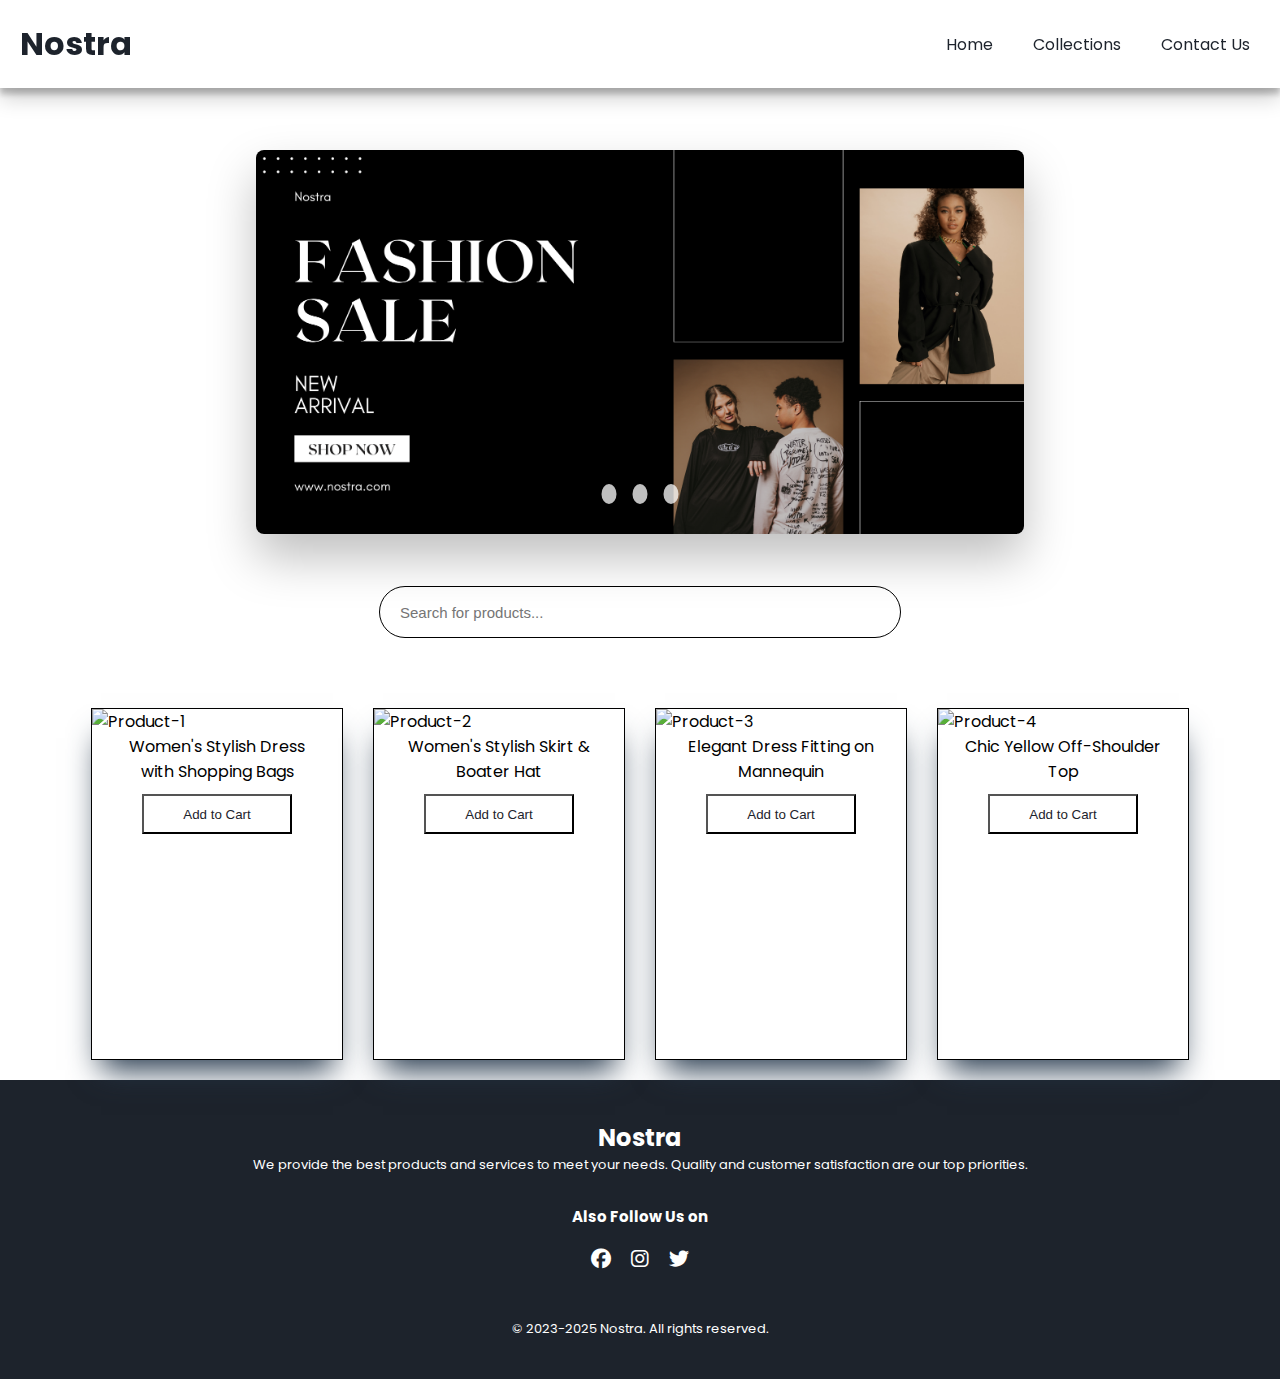
==== collection.html @ 88fdd787 "Initial Commit" ====
<!DOCTYPE html>
<html lang="en">

<head>
    <meta charset="UTF-8">
    <meta name="viewport" content="width=device-width, initial-scale=1.0">
    <title>Nostra | Collections</title>
    <!-- Header Icon -->
    <link rel="shortcut icon" href="images/N-logo.png" type="image/x-icon">
    <!-- Stylesheet -->
    <link rel="stylesheet" href="style.css">
    <!-- Google font -->
    <link rel="preconnect" href="https://fonts.googleapis.com">
    <link rel="preconnect" href="https://fonts.gstatic.com" crossorigin>
    <link href="https://fonts.googleapis.com/css2?family=Poppins&display=swap" rel="stylesheet">
    <!-- Font awesome -->
    <link rel="stylesheet" href="https://cdnjs.cloudflare.com/ajax/libs/font-awesome/6.7.2/css/all.min.css"
        integrity="sha512-Evv84Mr4kqVGRNSgIGL/F/aIDqQb7xQ2vcrdIwxfjThSH8CSR7PBEakCr51Ck+w+/U6swU2Im1vVX0SVk9ABhg=="
        crossorigin="anonymous" referrerpolicy="no-referrer" />
    <!-- Favicon -->
    <link rel="stylesheet" href="https://cdnjs.cloudflare.com/ajax/libs/font-awesome/4.7.0/css/font-awesome.min.css">

</head>

<body>
    <!-- Navbar -->
    <nav class="navbar">
        <h1><a href="index.html">Nostra</a></h1>
        <div class="navbar-links">
            <p class="navbar-link"><a href="index.html">Home</a></p>
            <p class="navbar-link"><a href="collection.html">Collections</a></p>
            <p class="navbar-link"><a href="contact.html">Contact Us</a></p>
        </div>
        <div class="navbar-menu-toggle" onclick="showNavbar()">
            <i class="fa-solid fa-bars"></i>
        </div>
    </nav>

    <!-- Side Navbar -->
    <div class="side-navbar">
        <p style="text-align: right;" onclick="closeNavbar()">
            <i class="fa-solid fa-xmark"></i>
        </p>

        <div class="side-navbar-links">
            <p class="side-navbar-link"><a href="index.html">Home</a></p>
            <p class="side-navbar-link"><a href="collection.html">Collections</a></p>
            <p class="side-navbar-link"><a href="contact.html">Contact Us</a></p>
        </div>

    </div>

    <!-- Image Slider -->
    <section class="container">
        <div class="slider-wrapper">
            <div class="slider">
                <img id="slide-1" src="images/slide1.png" alt="Slide-1">
                <img id="slide-2" src="images/slide2.png" alt="Slide-2">
                <img id="slide-3" src="images/slide3.png" alt="Slide-3">
            </div>
            <div class="slider-nav">
                <a href="#slide-1"></a>
                <a href="#slide-2"></a>
                <a href="#slide-3"></a>
            </div>
        </div>
    </section>

    <!-- Hero Mobile -->
    <div class="collection-hero">
        <div class="hero-text">
            <h1>Collections</h1>
            <p>Explore our exclusive collections of products that cater to your unique style and preferences.</p>
            <button class="collection-btn">Explore Now<i class="fa fa-arrow-circle-o-down"
                    aria-hidden="true"></i></button>
        </div>
        <div class="collection-hero-img">
            <img src="" alt="">
        </div>
    </div>

    <!-- Search bar & Products-->
    <div class="product-section">
        <div class="product-search">
            <input type="text" placeholder="Search for products..." id="search">
            <!-- <i class="fa fa-search" aria-hidden="true"></i> -->
        </div>
        <div class="product-card">
            <div class="pro-card">
                <img src="https://img.freepik.com/free-photo/young-woman-with-shopping-bags-beautiful-dress_1303-17550.jpg?ga=GA1.1.1596988081.1739949044&semt=ais_hybrid"
                    alt="Product-1">
                <p class="desktop-p">Women's Stylish Dress with Shopping Bags</p>
                <p class="mobile-p">₹ 250</p>
                <button>Add to Cart</button>
            </div>
            <div class="pro-card">
                <img src="https://img.freepik.com/free-photo/happy-lady-stylish-skirt-boater-posing-pink-wall_197531-23653.jpg?ga=GA1.1.1596988081.1739949044&semt=ais_hybrid"
                    alt="Product-2">
                <p class="desktop-p">Women's Stylish Skirt & Boater Hat</p>
                <p class="mobile-p">₹ 350</p>
                <button>Add to Cart</button>
            </div>
            <div class="pro-card">
                <img src="https://img.freepik.com/free-photo/young-girl-talor-fitting-dress-dummy_1220-7465.jpg?ga=GA1.1.1596988081.1739949044&semt=ais_hybrid"
                    alt="Product-3">
                <p class="desktop-p">Elegant Dress Fitting on Mannequin</p>
                <p class="mobile-p">₹ 450</p>
                <button>Add to Cart</button>
            </div>
            <div class="pro-card">
                <img src="https://img.freepik.com/free-photo/woman-with-shopping-bags-studio-yellow-background-isolated_1303-14291.jpg?ga=GA1.1.1596988081.1739949044&semt=ais_hybrid"
                    alt="Product-4">
                <p class="desktop-p">Chic Yellow Off-Shoulder Top</p>
                <p class="mobile-p">₹ 550</p>
                <button>Add to Cart</button>
            </div>
        </div>
    </div>

    <!-- Footer -->
    <div class="footer">
        <div class="footer-text">
            <h2><a href="index.html">Nostra</a></h2>
            <p>We provide the best products and services to meet your needs. Quality and customer satisfaction are our
                top priorities.</p>
        </div>
        <!-- <div class="quick-links">
            <h4>Quick Links</h4>
        </div>
        <div class="quick-link">
            <p><a href="index.html">Home</a></p>
            <p><a href="collection.html">Collections</a></p>
            <p><a href="contact.html">Contact Us</a></p>
        </div> -->
        <div class="social-text">
            <h4>Also Follow Us on</h4>
        </div>
        <div class="social-icons">
            <a href="https://www.facebook.com/" target="_blank"><i class="fa-brands fa-facebook-f"></i></a>
            <a href="https://www.instagram.com/" target="_blank"><i class="fa-brands fa-instagram"></i></a>
            <a href="https://www.twitter.com/" target="_blank"><i class="fa-brands fa-twitter"></i></a>
        </div>
        <div class="copyrights">
            <p>&copy; 2023-2025 Nostra. All rights reserved.</p>
        </div>
    </div>

    <!-- Javascript link -->
    <script src="index.js"></script>
</body>

</html>
---- style.css ----
*{
    padding: 0;
    margin: 0;
}
body{
    font-family: 'Poppins', sans-serif;
}
.navbar{
    position: sticky;
    top: 0;
    background-color: white;
    z-index: 1000;
    display: flex;
    justify-content: space-between;
    align-items: center;
    padding: 20px;
    box-shadow: rgba(0, 0, 0, 0.19) 0px 10px 20px, rgba(0, 0, 0, 0.23) 0px 6px 6px;
}
.navbar a{
    text-decoration: none;
    color: #1d232c;
}
.navbar-links{
    display: flex;
    column-gap: 20px;
}
.navbar-links a{
    text-decoration: none;
    color: #1d232c;
    padding: 10px;
}
.navbar-links a:hover{
    text-decoration: none;
    color: gray;
    transition: 0.5s;
}
.navbar-menu-toggle{
    display: none;
    cursor: pointer;
}
/* Side Navbar */
.side-navbar{
    background-color: #1d232c;
    width: 50%;
    height: 100%;
    position: fixed;
    top: 0;
    left: -65%;
    padding: 20px;
    color: white;
    transition: 1s;
}
.side-navbar-link{
    margin-bottom: 30px;
}
.side-navbar-links a{
    text-decoration: none;
    color: white;
}
.side-navbar-links a:hover{
    text-decoration: none;
    color: gray;
    transition: 0.5s;
}

/* Hero */
.header{
    display: flex;
    justify-content: center;
    gap: 50px;
    padding: 50px;
}
.btn{
    width: 150px;
    height: 40px;
    background-color: #1d232c;
    color: white;
    padding: 10px;
    margin-top: 10px;
    margin-right: 10px;
    box-shadow: rgb(38, 57, 77) 0px 20px 30px -10px;
}
.btn:hover{
    cursor: pointer;
    transition: 0.2s;
    transform: scale(1.05);
}
.header-image img{
    width: 300px;
    height: 200px;
}

/* Service Section */
.service{
    padding: 10px;
}
.service-heading{
    text-align: center;
    margin-bottom: 20px;
    font-size: 15px;
}
.service-heading p{
    font-size: 13px;
    margin-bottom: 20px;
}
.service-card{
    display: flex;
    justify-content: center;
    align-items: center;
    gap: 20px;
    flex-wrap: wrap;
}
.card{
    width: 450px;
    height: 150px;
    background-color: #f2f4f7;
    color: black;
    text-align: center;
    border-radius: 10px;
}
.card:hover{
    cursor: pointer;
    transition: 0.5s;
    /* transform: scale3d(1.05, 1.05, 1); */
    box-shadow: rgba(50, 50, 93, 0.25) 0px 30px 60px -12px inset, rgba(0, 0, 0, 0.3) 0px 18px 36px -18px inset;
}
.card i{
    padding-top: 15px;
    font-size: 20px;
}
.card h4{
    padding-top: 10px;
}
.card p{
    padding-left: 10px;
    padding-right: 10px;
}

/* New Arrival Section */
.new-arrival{
    margin-left: 20px;
}
.new-arrival-heading{
    margin-top: 30px;
    text-align: center;
    font-size: 15px;
}
.new-arrival-text{
    text-align: center;
    font-size: 13px;
    margin-bottom: 30px;
}
.new-arrival-card{
    margin-left: 20px;
    margin-right: 20px;
    display: flex;
    flex-wrap: wrap;
    justify-content: center;
    align-items: center;
    gap: 30px;
    margin-bottom: 20px;
}
.cards{
    border: black solid 1px;
    width: 250px;
    height: 350px;
    box-shadow: rgb(38, 57, 77) 0px 20px 30px -10px;
}
.cards:hover{
    cursor: pointer;
    transition: 0.5s;
    transform: scale3d(1.05, 1.05, 1);
}
.cards img{
    width: 250px;
    height: 200px;
    cursor: pointer;
    /* border-radius: 10px; */
}
.cards p{
    text-align: center;
    padding-left: 20px;
    padding-right: 20px;
}
.cards button{
    width: 150px;
    height: 40px;
    margin-top: 10px;
    margin-left: 50px;
    background-color: transparent;
    color: #1d232c;
}
.cards button:hover{
    background-color: #1d232c;
    color: white;
    transition: 0.3s;
}
.cards i{
    padding-left: 20px;
}

/* Most Wanted Section */
.most-wanted{
    margin-left: 20px;
}
.most-wanted-heading{
    margin-top: 50px;
    text-align: center;
    font-size: 15px;
}
.most-wanted-text{
    text-align: center;
    font-size: 13px;
    margin-bottom: 30px;
}
.most-wanted-card{
    margin-left: 20px;
    margin-right: 20px;
    display: flex;
    flex-wrap: wrap;
    justify-content: center;
    align-items: center;
    gap: 30px;
    margin-bottom: 20px;
}

/* News Letter Section */
.newsletter{
    margin-left: 20px;
}
.newsletter-heading{
    margin-top: 50px;
    text-align: center;
    font-size: 15px;
}
.newsletter-heading p{
    font-size: 13px;
}
.subscribe{
    display: flex;
    justify-content: center;
    align-items: center;
    gap: 10px;
    padding: 20px;
    margin-bottom: 20px;
}
.subscribe input{
    padding-top: 10px;
    padding-bottom: 10px;
    padding-left: 20px;
    width: 1000px;
    height: 30px;
    background-color: white;
    border: black solid 1px;
    border-radius: 10px;
    font-size: 15px;
}
.subscribe-input:focus{
    outline: none;
    border: black solid 1px; 
}
.subscribe button{
    width: 100px;
    height: 50px;
    border-radius: 10px;
    background-color: white;
    color:#1d232c;
}
.subscribe button:hover{
    background-color: #1d232c;
    color: white;
    transition: 0.3s;
}

/* Footer */
.footer{
    background-color: #1d232c;
    color: white;
    padding: 20px;
    text-align: center;
}
.footer-text h2,a{
    padding-top: 20px;
    text-decoration: none;
    color: white;
}
.footer-text p{
    font-size: 13px;
    padding-bottom: 30px;
}
.social-icons{
    display: flex;
    justify-content: center;
    gap: 20px;
}
.social-text h4{
    font-size: 15px;
}
.social-icons i{
    font-size: 20px;
    color: white;
    padding-bottom: 20px;
}
.social-icons i:hover{
    color: gray;
    transition: 0.3s;
}
.quick-links{
    display: flex;
    justify-content: center;
    padding-top: 20px;
    padding-bottom: 10px;
}
.quick-link{
    font-size: 13px;
    padding-top: 10px;
    padding-bottom: 30px;
}
.quick-link a:hover{
    transition: 0.3s;
    color: gray;
}
.copyrights{
    font-size: 13px;
    padding-top: 30px;
    padding-bottom: 20px;
    color: white;
}

/* Collections Page */


/* Image Slider */

.container{
    margin-top: 30px;
    padding: 2rem;
}
.slider-wrapper{
    position: relative;
    max-width: 48rem;
    margin: 0 auto;
}
.slider{
    display: flex;
    aspect-ratio: 16/8;
    overflow-x: auto;
    scroll-snap-type: x mandatory;
    scroll-behavior: smooth;
    box-shadow: 0 1.5rem 3rem hsla(0, 0%, 0%, 0.25);
    border-radius: 0.5rem;
    -webkit-overflow-scrolling: touch;
}
.slider::-webkit-scrollbar{
    display: none;
}
.slider img{
    flex: 1 0 100%;
    width: 100%;
    height: fit-content;
    scroll-snap-align: start;
    object-fit: cover;
}
.slider-nav{
    position: absolute;
    bottom: 30px;
    left: 50%;
    transform: translateX(-50%);
    display: flex;
    column-gap: 1rem;
    z-index: 1;
}
.slider-nav a{
    width: 15px;
    height: 0.1px;
    border-radius: 50%;
    background-color: white;
    opacity: 0.75;
    transition: opacity ease 250ms;
}
.slider-nav a:hover{
    opacity: 1;
}

/* Collection Hero Mobile */
.collection-hero{
    display: none;
}

/* Search */

.product-section{
    margin-left: 20px;
    margin-right: 20px;
}
.product-search{
    display: flex;
    justify-content: center;
    align-items: center;
    gap: 10px;
    padding: 20px;
}
.product-search input{
    padding-top: 10px;
    padding-bottom: 10px;
    padding-left: 20px;
    width: 500px;
    height: 30px;
    background-color: white;
    border: black solid 1px;
    border-radius: 50px;
    font-size: 15px;
}
.product-search input:focus{
    outline: none;
    border: black solid 1px; 
}
/* .product-search i{
    font-size: 25px;
    color: #1d232c;
    cursor: pointer;
} */
/* Products */

.product-card{
    margin-top: 50px;
    margin-left: 20px;
    margin-right: 20px;
    display: flex;
    flex-wrap: wrap;
    justify-content: center;
    align-items: center;
    gap: 30px;
    margin-bottom: 20px;
}
.pro-card{
    border: black solid 1px;
    width: 250px;
    height: 350px;
    box-shadow: rgb(38, 57, 77) 0px 20px 30px -10px;
}
.pro-card:hover{
    cursor: pointer;
    transition: 0.5s;
    transform: scale3d(1.05, 1.05, 1);
}
.pro-card img{
    width: 250px;
    height: 200px;
    cursor: pointer;
    /* border-radius: 10px; */
}
.desktop-p{
    text-align: center;
    padding-left: 20px;
    padding-right: 20px;
}
.pro-card button{
    width: 150px;
    height: 40px;
    margin-top: 10px;
    margin-left: 50px;
    background-color: transparent;
    color: #1d232c;
}
.pro-card button:hover{
    background-color: #1d232c;
    color: white;
    transition: 0.3s;
}
.mobile-p{
    display: none;
}
/* Media Query */
@media screen and (max-width: 700px) {
    .navbar{
        position: sticky;
        background-color: white;
    }
    .navbar-menu-toggle{
        display: block;

    }
    .navbar-links{
        display: none;
    }
    .side-navbar-links{
        padding-top: 50px;
    }
    .side-navbar i{
        padding-top: 70px;
    }
    .header-image img{
        display: none;
    }  
    .service-heading{
        text-align: center;
        margin-bottom: 20px;
        font-size: 15px;
    }
    .service-heading p{
        display: none;
    }
    .service-card{
        display: flex;
        flex-direction: column;
        align-items: center;
        justify-content: center;
        margin-left: 20px;
        margin-right: 20px;
    }
    .card{
        width: 100%;
        height: 130px;
        background-color: #f2f4f7;
        color: black;
        text-align: center;
        border-radius: 10px;
    }
    .card p{
        padding-left: 10px;
    }
    .card i{
        padding-top: 10px;
        font-size: 20px;
    }
    .new-arrival-heading{
        margin-top: 30px;
        margin-bottom: 20px;
        text-align: center;
        font-size: 15px;
    }
    .new-arrival-text{
        display: none;
    }
    .new-arrival-card{
        display: flex;
        justify-content: center;
        align-items: center;
        flex-wrap: wrap;
        padding-right: 20px;
        gap: 20px;
    }
    .cards {
        width: calc(50% - 20px); /* Ensures 2 columns with spacing */
        height: 230px;
    }

    .cards img {
        width: 100%;
        height: 150px;
    }
    .cards p{
        display: none;
    }
    .cards button {
        width: 80%;
        margin: 10px auto;
        display: block;
    }
    .most-wanted-heading{
        text-align: center;
        margin-top: 30px;
        margin-bottom: 20px;
        font-size: 15px;
    }
    .most-wanted-text{
        display: none;
    }
    .most-wanted-card{
        display: flex;
        justify-content: center;
        align-items: center;
        flex-wrap: wrap;
        padding-right: 20px;
        gap: 20px;
    }
    .cards i{
        display: none;
    }
    .newsletter{
        margin-left: 20px;
        margin-right: 20px;
    }
    .newsletter-heading{
        margin-top: 30px;
        text-align: center;
        font-size: 15px;
    }
    .newsletter-heading p{
        font-size: 13px;
    }
    .subscribe{
        display: flex;
        justify-content: center;
        align-items: center;
        gap: 10px;
        padding: 20px;
    }
    .subscribe input{
        font-size: 15px;
        padding-top: 10px;
        padding-bottom: 10px;
        padding-left: 20px;
        padding-right: 20px;
        width: 100%;
        height: 30px;
        background-color: white;
        border: black solid 1px;
        border-radius: 10px;
    }
    .subscribe button{
        width: 150px;
    }
    .footer{
        background-color: #1d232c;
        color: white;
        text-align: center;
    }
    .footer-text{
        text-align: center;
    }
    .container{
        display: none;
    }
    .collection-hero{
        display: flex;
        padding-top: 40px;
        padding-left: 30px;
        padding-right: 20px;
    }
    .hero-text{
        margin-left: 20px;
        padding-right: 20px;
    }
    .hero-text i{
        padding-left: 20px;
        font-size: 15px;
    }
    .hero-text button{
        transform: none;
        transition: none;
        box-shadow: none;
        margin-top: 20px;
        width: 150px;
        height: 40px;
    }
    .collection-btn{
        color: white;
        background-color: #1d232c;
    }
    .product-search{
        margin-top: 20px;
        display: flex;
        justify-content: center;
        align-items: center;
        gap: 10px;
        padding-top: 20px;
        padding-left: 20px;
        padding-right: 20px;
    }
    .product-card {
        justify-content: space-between;
    }

    .pro-card {
        width: calc(50% - 20px); /* subtracting margin/gap to fit two columns */
        margin-bottom: 20px;
        box-sizing: border-box;
        border: #1d232c solid 1px;
        height: 250px;
    }
    .desktop-p {
        display: none;
    }
    .mobile-p {
        display: block;
        text-align: center;
        padding-left: 20px;
        padding-right: 20px;
    }
    .pro-card img {
        width: 100%;
        height: 150px;
    }

    .pro-card button {
        width: 80%;
        margin: 10px auto;
        display: block;
    }
}
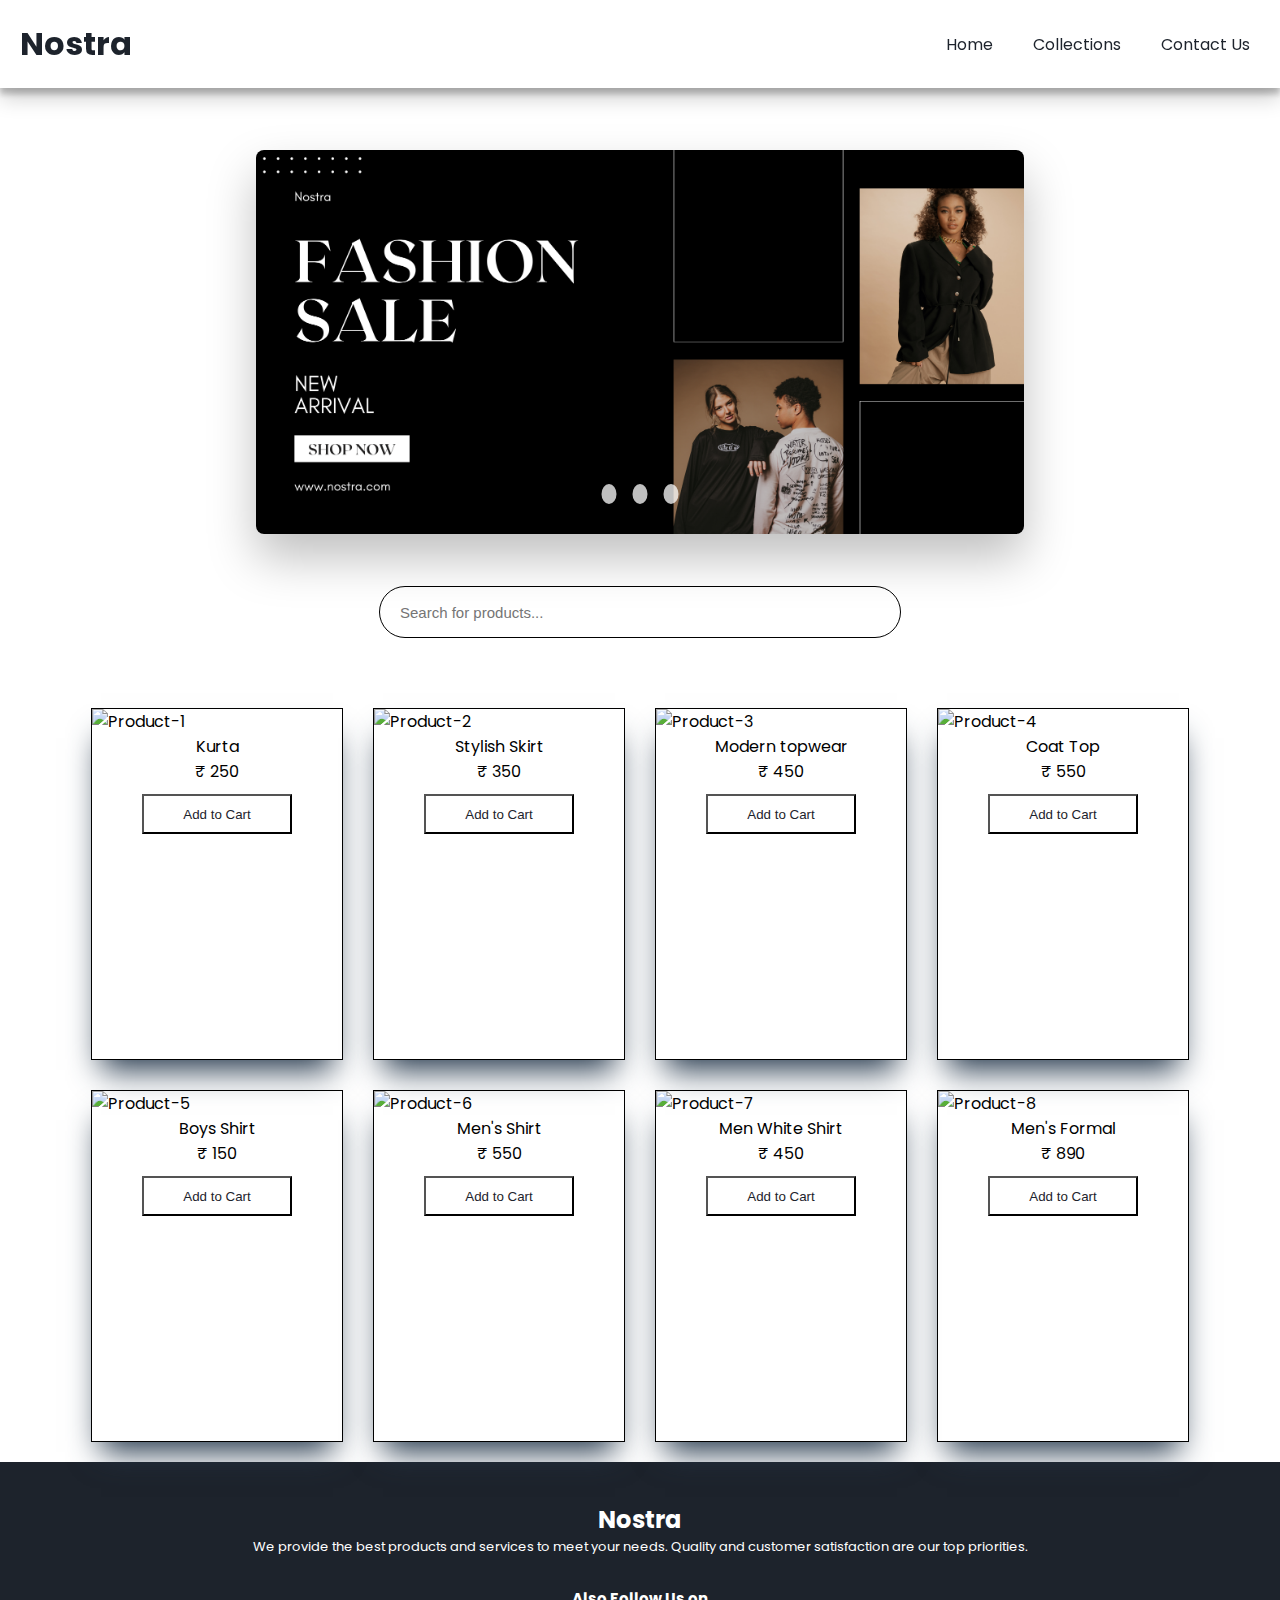
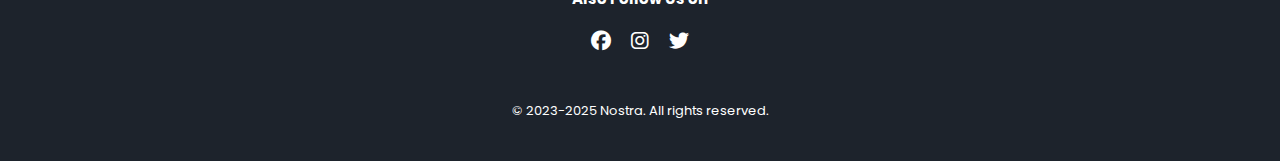
==== commit c017c9cd: "Update collection.html & style.css" ====
--- a/collection.html
+++ b/collection.html
@@ -89,31 +89,60 @@
             <div class="pro-card">
                 <img src="https://img.freepik.com/free-photo/young-woman-with-shopping-bags-beautiful-dress_1303-17550.jpg?ga=GA1.1.1596988081.1739949044&semt=ais_hybrid"
                     alt="Product-1">
-                <p class="desktop-p">Women's Stylish Dress with Shopping Bags</p>
+                <p class="desktop-p">Kurta</p>
                 <p class="mobile-p">₹ 250</p>
                 <button>Add to Cart</button>
             </div>
             <div class="pro-card">
                 <img src="https://img.freepik.com/free-photo/happy-lady-stylish-skirt-boater-posing-pink-wall_197531-23653.jpg?ga=GA1.1.1596988081.1739949044&semt=ais_hybrid"
                     alt="Product-2">
-                <p class="desktop-p">Women's Stylish Skirt & Boater Hat</p>
+                <p class="desktop-p">Stylish Skirt</p>
                 <p class="mobile-p">₹ 350</p>
                 <button>Add to Cart</button>
             </div>
             <div class="pro-card">
                 <img src="https://img.freepik.com/free-photo/young-girl-talor-fitting-dress-dummy_1220-7465.jpg?ga=GA1.1.1596988081.1739949044&semt=ais_hybrid"
                     alt="Product-3">
-                <p class="desktop-p">Elegant Dress Fitting on Mannequin</p>
+                <p class="desktop-p">Modern topwear</p>
                 <p class="mobile-p">₹ 450</p>
                 <button>Add to Cart</button>
             </div>
             <div class="pro-card">
                 <img src="https://img.freepik.com/free-photo/woman-with-shopping-bags-studio-yellow-background-isolated_1303-14291.jpg?ga=GA1.1.1596988081.1739949044&semt=ais_hybrid"
                     alt="Product-4">
-                <p class="desktop-p">Chic Yellow Off-Shoulder Top</p>
+                <p class="desktop-p">Coat Top</p>
                 <p class="mobile-p">₹ 550</p>
                 <button>Add to Cart</button>
             </div>
+            <div class="pro-card">
+                <img src="https://img.freepik.com/free-photo/young-boys-brotherhood_23-2148445748.jpg?ga=GA1.1.1596988081.1739949044&semt=ais_hybrid&w=740"
+                    alt="Product-5">
+                <p class="desktop-p">Boys Shirt</p>
+                <p class="mobile-p">₹ 150</p>
+                <button>Add to Cart</button>
+            </div>
+            <div class="pro-card">
+                <img src="https://img.freepik.com/free-photo/portrait-handsome-smiling-hipster-lumbersexual-businessman-model-wearing-casual-jeans-shirt-clothes_158538-17403.jpg?ga=GA1.1.1596988081.1739949044&semt=ais_hybrid&w=740"
+                    alt="Product-6">
+                <p class="desktop-p">Men's Shirt</p>
+                <p class="mobile-p">₹ 550</p>
+                <button>Add to Cart</button>
+            </div>
+            <div class="pro-card">
+                <img src="https://img.freepik.com/free-photo/portrait-handsome-smiling-hipster-businessman-model-wearing-casual-summer-white-shirt_158538-1010.jpg?ga=GA1.1.1596988081.1739949044&semt=ais_hybrid&w=740"
+                    alt="Product-7">
+                <p class="desktop-p">Men White Shirt</p>
+                <p class="mobile-p">₹ 450</p>
+                <button>Add to Cart</button>
+            </div>
+            <div class="pro-card">
+                <img src="https://img.freepik.com/free-photo/handsome-serious-man-dressed-shirt-posing_171337-10513.jpg?ga=GA1.1.1596988081.1739949044&semt=ais_hybrid&w=740"
+                    alt="Product-8">
+                <p class="desktop-p">Men's Formal</p>
+                <p class="mobile-p">₹ 890</p>
+                <button>Add to Cart</button>
+            </div>
+            
         </div>
     </div>
 
--- a/style.css
+++ b/style.css
@@ -469,7 +469,9 @@
     transition: 0.3s;
 }
 .mobile-p{
-    display: none;
+    text-align: center;
+    padding-left: 20px;
+    padding-right: 20px;
 }
 /* Media Query */
 @media screen and (max-width: 700px) {
@@ -660,18 +662,19 @@
         padding-right: 20px;
     }
     .product-card {
-        justify-content: space-between;
+        display: flex;
+        justify-content: center;
+        align-items: center;
+        flex-wrap: wrap;
+        gap: 20px;
     }
 
     .pro-card {
         width: calc(50% - 20px); /* subtracting margin/gap to fit two columns */
-        margin-bottom: 20px;
+        margin-bottom: 10px;
         box-sizing: border-box;
         border: #1d232c solid 1px;
-        height: 250px;
-    }
-    .desktop-p {
-        display: none;
+        height: 300px;
     }
     .mobile-p {
         display: block;
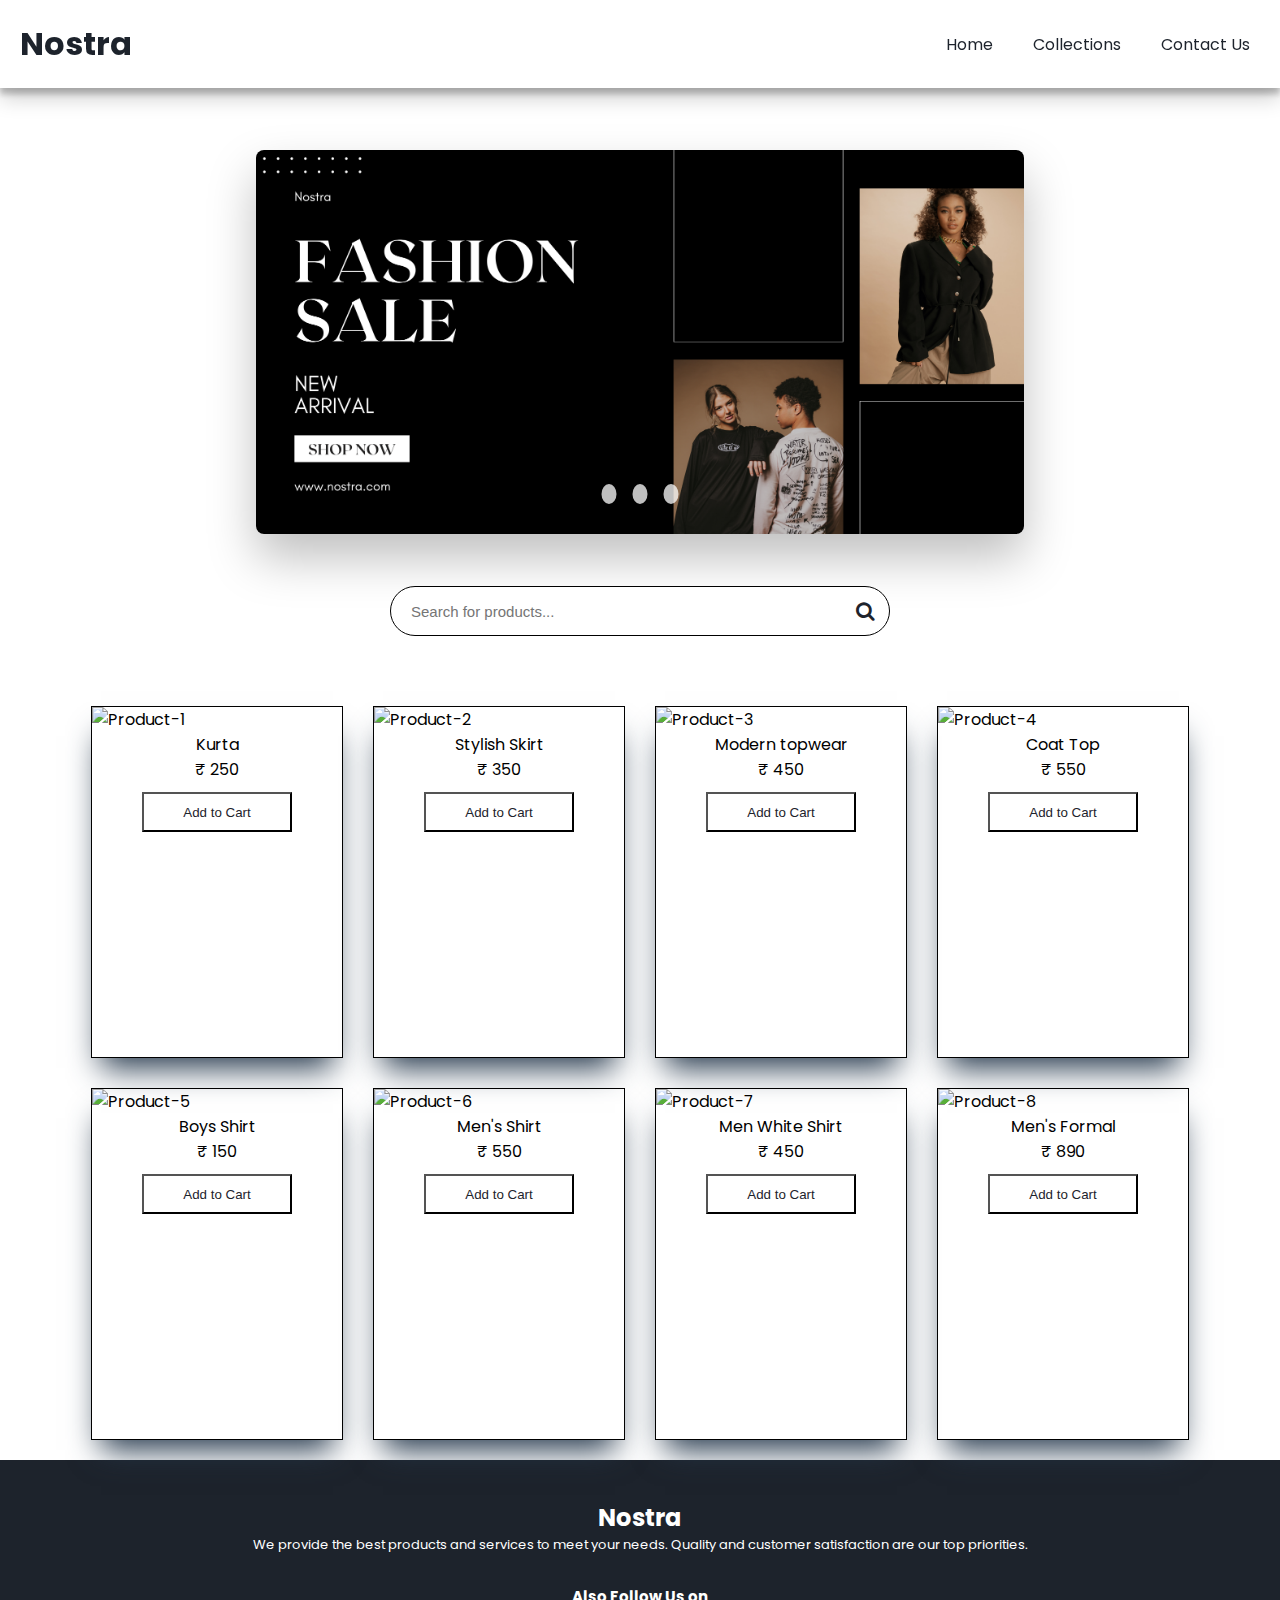
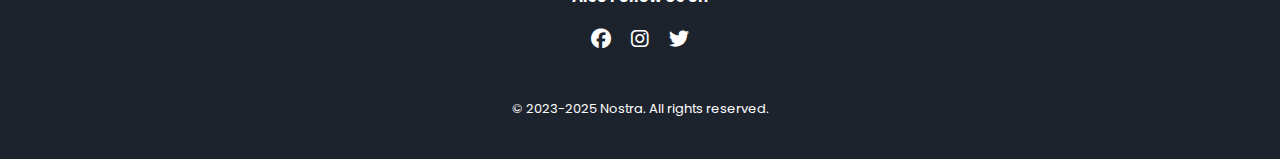
==== commit 128b1670: "Search icon" ====
--- a/collection.html
+++ b/collection.html
@@ -83,9 +83,10 @@
     <div class="product-section">
         <div class="product-search">
             <input type="text" placeholder="Search for products..." id="search">
-            <!-- <i class="fa fa-search" aria-hidden="true"></i> -->
+            <i class="fa fa-search" aria-hidden="true"></i>
         </div>
-        <div class="product-card">
+        <p id="no-results">No results found.</p>
+        <div class="product-card" id="product">
             <div class="pro-card">
                 <img src="https://img.freepik.com/free-photo/young-woman-with-shopping-bags-beautiful-dress_1303-17550.jpg?ga=GA1.1.1596988081.1739949044&semt=ais_hybrid"
                     alt="Product-1">
@@ -176,6 +177,7 @@
 
     <!-- Javascript link -->
     <script src="index.js"></script>
+    <script src="collection.js"></script>
 </body>
 
 </html>--- a/style.css
+++ b/style.css
@@ -271,7 +271,11 @@
     color: white;
     transition: 0.3s;
 }
-
+.subscribe i{
+    padding-left: 20px;
+    padding-right: 10px;
+    text-align: center;
+}
 /* Footer */
 .footer{
     background-color: #1d232c;
@@ -393,33 +397,49 @@
     margin-left: 20px;
     margin-right: 20px;
 }
-.product-search{
-    display: flex;
-    justify-content: center;
-    align-items: center;
-    gap: 10px;
+.product-search {
+    position: relative;
+    width: 90%; /* Match input width */
+    max-width: 500px;
     padding: 20px;
-}
-.product-search input{
-    padding-top: 10px;
-    padding-bottom: 10px;
-    padding-left: 20px;
-    width: 500px;
-    height: 30px;
+    margin: 0 auto;
+}
+
+.product-search input {
+    width: 100%;
+    height: 50px;
+    padding: 0 50px 0 20px; /* padding-right for icon */
     background-color: white;
     border: black solid 1px;
     border-radius: 50px;
     font-size: 15px;
-}
-.product-search input:focus{
+    box-sizing: border-box;
+}
+
+.product-search input:focus {
     outline: none;
-    border: black solid 1px; 
-}
-/* .product-search i{
-    font-size: 25px;
+    border: black solid 1px;
+}
+
+.product-search i {
+    position: absolute;
+    right: 35px;
+    top: 50%;
+    transform: translateY(-50%);
+    font-size: 20px;
     color: #1d232c;
+    /* pointer-events: none; allows clicks to pass through */
     cursor: pointer;
-} */
+}
+
+#no-results {
+    display: none;
+    margin-top: 10px;
+    color: red;
+    text-align: center;
+    font-size: 14px;
+}
+
 /* Products */
 
 .product-card{
@@ -540,7 +560,7 @@
         justify-content: center;
         align-items: center;
         flex-wrap: wrap;
-        padding-right: 20px;
+        padding-right: 10px;
         gap: 20px;
     }
     .cards {
@@ -574,7 +594,7 @@
         justify-content: center;
         align-items: center;
         flex-wrap: wrap;
-        padding-right: 20px;
+        padding-right: 10px;
         gap: 20px;
     }
     .cards i{
@@ -652,14 +672,11 @@
         background-color: #1d232c;
     }
     .product-search{
+        justify-content: center;
+        text-align: center;
         margin-top: 20px;
-        display: flex;
-        justify-content: center;
-        align-items: center;
-        gap: 10px;
-        padding-top: 20px;
-        padding-left: 20px;
-        padding-right: 20px;
+        padding: 10px 20px;
+        width: 90%;
     }
     .product-card {
         display: flex;
@@ -667,14 +684,15 @@
         align-items: center;
         flex-wrap: wrap;
         gap: 20px;
-    }
-
+        margin-left: 10px;
+        margin-right: 10px;
+    }
     .pro-card {
         width: calc(50% - 20px); /* subtracting margin/gap to fit two columns */
         margin-bottom: 10px;
         box-sizing: border-box;
         border: #1d232c solid 1px;
-        height: 300px;
+        height: 350px;
     }
     .mobile-p {
         display: block;
